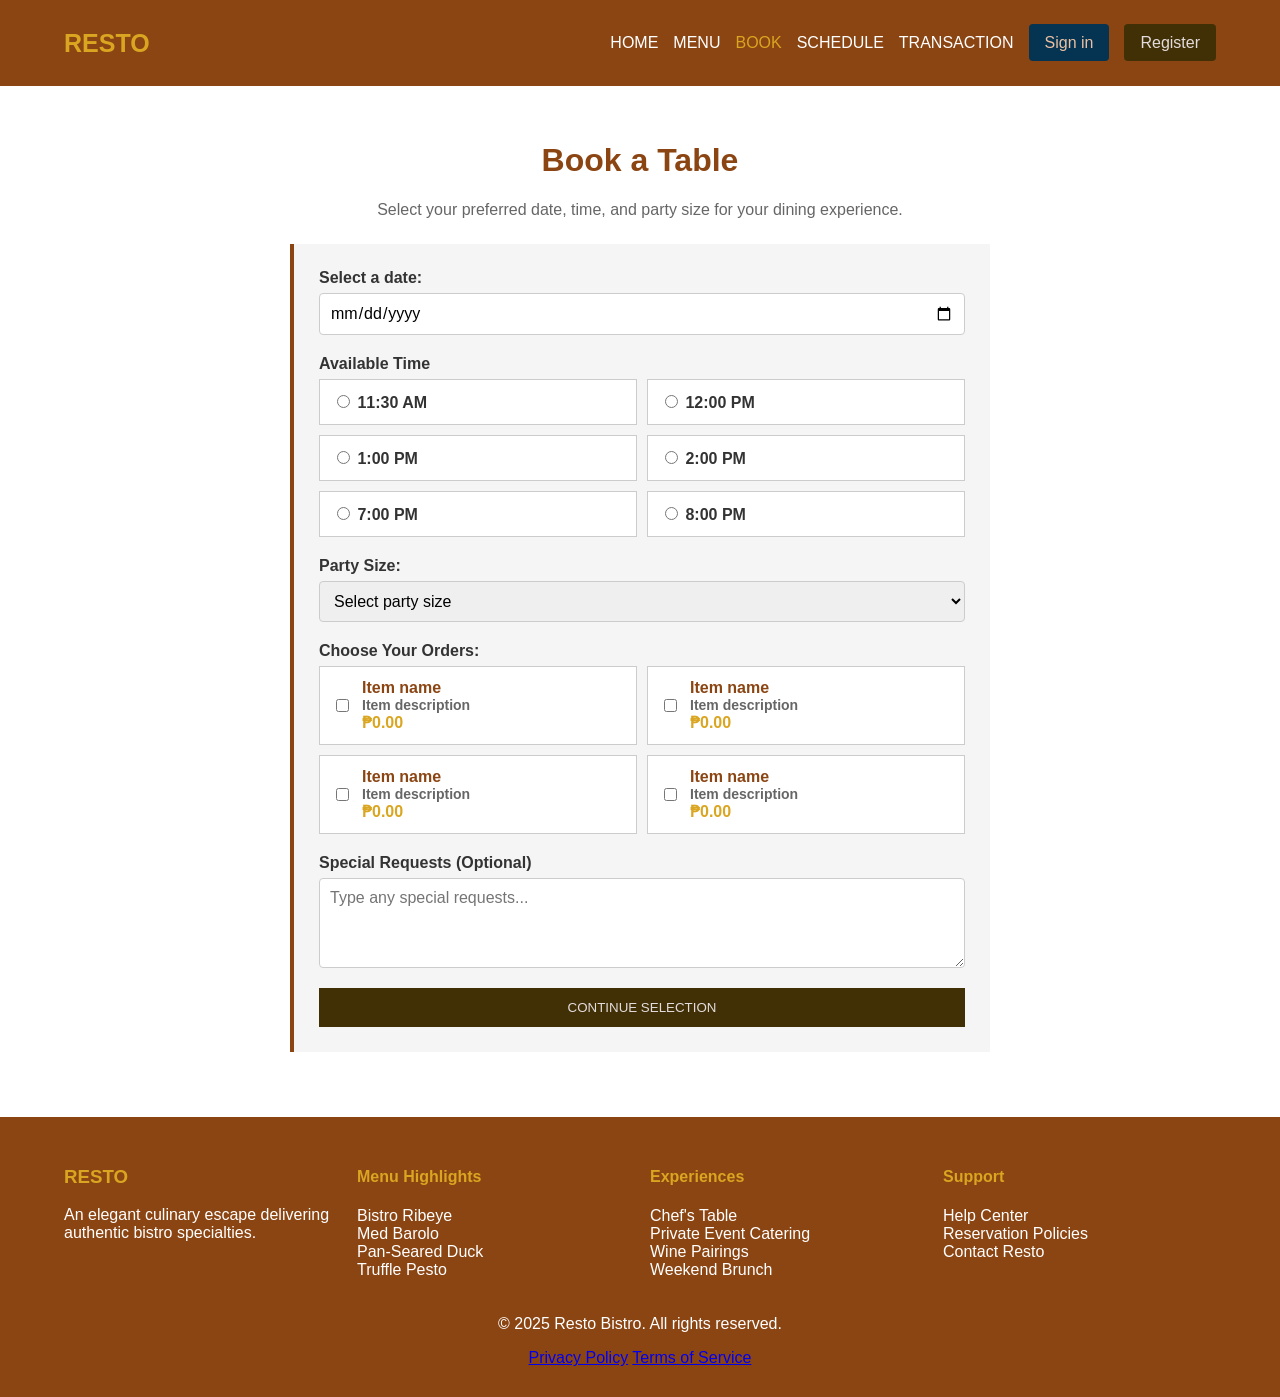
==== book.html @ 061dd834 "act" ====
<!DOCTYPE html>
<html lang="en">
<head>
    <meta charset="UTF-8">
    <meta name="viewport" content="width=device-width, initial-scale=1.0">
    <title>Resto Bistro - Book a Table</title>
    <link rel="stylesheet" href="styles/book.css">
</head>
<body>
    <header>
        <nav>
            <div class="logo">RESTO</div>
            <ul class="nav-links">
                <li><a href="index.html" >HOME</a></li>
                <li><a href="menu.html">MENU</a></li>
                <li><a href="book.html" class="active">BOOK</a></li>
                <li><a href="schedule.html">SCHEDULE</a></li>
                <li><a href="transaction.html">TRANSACTION</a></li>
                <li><a href="login.html" class="signin-btn">Sign in</a></li>
                <li><a href="register.html" class="register-btn">Register</a></li>
            </ul>
        </nav>
    </header>

    <main>
        <h1 class="page-title">Book a Table</h1>
        <p class="subtitle">Select your preferred date, time, and party size for your dining experience.</p>

        <form action="payment.html" method="POST" class="booking-form">
            <div class="form-group">
                <label>Select a date:</label>
                <input type="date" name="reservation_date" required>
            </div>

            <div class="form-group">
                <label>Available Time</label>
                <div class="time-slots">
                    <label class="time-slot"><input type="radio" name="time" value="11:30 AM"> 11:30 AM</label>
                    <label class="time-slot"><input type="radio" name="time" value="12:00 PM"> 12:00 PM</label>
                    <label class="time-slot"><input type="radio" name="time" value="1:00 PM"> 1:00 PM</label>
                    <label class="time-slot"><input type="radio" name="time" value="2:00 PM"> 2:00 PM</label>
                    <label class="time-slot"><input type="radio" name="time" value="7:00 PM"> 7:00 PM</label>
                    <label class="time-slot"><input type="radio" name="time" value="8:00 PM"> 8:00 PM</label>
                </div>
            </div>

            <div class="form-group">
                <label>Party Size:</label>
                <select name="party_size" required>
                    <option value="">Select party size</option>
                    <option value="1">1 person</option>
                    <option value="2">2 people</option>
                    <option value="3">3 people</option>
                    <option value="4">4 people</option>
                    <option value="5">5 people</option>
                    <option value="6">6 people</option>
                </select>
            </div>

            <div class="form-group">
                <label>Choose Your Orders:</label>
                <div class="order-options">
                    <label class="order-option">
                        <input type="checkbox" name="orders[]" value="item-1">
                        <span class="order-option-content">
                            <strong>Item name</strong>
                            <span>Item description</span>
                            <b>₱0.00</b>
                        </span>
                    </label>
                    <label class="order-option">
                        <input type="checkbox" name="orders[]" value="item-2">
                        <span class="order-option-content">
                            <strong>Item name</strong>
                            <span>Item description</span>
                            <b>₱0.00</b>
                        </span>
                    </label>
                    <label class="order-option">
                        <input type="checkbox" name="orders[]" value="item-3">
                        <span class="order-option-content">
                            <strong>Item name</strong>
                            <span>Item description</span>
                            <b>₱0.00</b>
                        </span>
                    </label>
                    <label class="order-option">
                        <input type="checkbox" name="orders[]" value="item-4">
                        <span class="order-option-content">
                            <strong>Item name</strong>
                            <span>Item description</span>
                            <b>₱0.00</b>
                        </span>
                    </label>
                </div>
            </div>

            <div class="form-group">
                <label>Special Requests (Optional)</label>
                <textarea name="special_requests" placeholder="Type any special requests..."></textarea>
            </div>

            <button type="submit" class="btn-primary">CONTINUE SELECTION</button>
        </form>
    </main>

    <footer>
        <div class="footer-content">
            <div class="footer-section">
                <h3>RESTO</h3>
                <p>An elegant culinary escape delivering authentic bistro specialties.</p>
            </div>
            <div class="footer-section">
                <h4>Menu Highlights</h4>
                <ul>
                    <li>Bistro Ribeye</li>
                    <li>Med Barolo</li>
                    <li>Pan-Seared Duck</li>
                    <li>Truffle Pesto</li>
                </ul>
            </div>
            <div class="footer-section">
                <h4>Experiences</h4>
                <ul>
                    <li>Chef's Table</li>
                    <li>Private Event Catering</li>
                    <li>Wine Pairings</li>
                    <li>Weekend Brunch</li>
                </ul>
            </div>
            <div class="footer-section">
                <h4>Support</h4>
                <ul>
                    <li>Help Center</li>
                    <li>Reservation Policies</li>
                    <li>Contact Resto</li>
                </ul>
            </div>
        </div>
        <div class="footer-bottom">
            <p>&copy; 2025 Resto Bistro. All rights reserved.</p>
            <div class="footer-links">
                <a href="#">Privacy Policy</a>
                <a href="#">Terms of Service</a>
            </div>
        </div>
    </footer>
</body>
</html>
---- styles/book.css ----
* {
    box-sizing: border-box;
}

body {
    margin: 0;
    font-family: Arial, sans-serif;
    color: #333;
}

header,
footer {
    background: #8b4513;
    color: white;
}

nav {
    display: flex;
    justify-content: space-between;
    align-items: center;
    padding: 18px 5%;
}

.logo {
    color: #daa520;
    font-size: 25px;
    font-weight: bold;
}

.nav-links {
    display: flex;
    gap: 15px;
    list-style: none;
}

.nav-links a {
    color: white;
    text-decoration: none;
}

.nav-links a:hover,
.nav-links .active {
    color: #daa520;
}

.signin-btn,
.register-btn {
    padding: 10px 16px;
    border-radius: 4px;
    text-decoration: none;
}

.signin-btn,
.btn-primary,
.view-btn {
    background: #053352;
    color: #ebc0a1 !important;
}

.register-btn,
.btn-primary,
.view-btn {
    background: #413006;
    color: #e3dcdc !important;
}

main {
    max-width: 850px;
    margin: auto;
    padding: 35px 20px;
}

.page-title,
.subtitle {
    text-align: center;
}

.page-title {
    color: #8b4513;
}

.subtitle {
    color: #666;
    margin-bottom: 25px;
}

.booking-form {
    max-width: 700px;
    margin: auto;
    padding: 25px;
    background: #f5f5f5;
    border-left: 4px solid #8b4513;
}

.form-group {
    display: flex;
    flex-direction: column;
    gap: 6px;
    margin-bottom: 20px;
}

label {
    font-weight: bold;
}

input,
select,
textarea {
    padding: 10px;
    border: 1px solid #ccc;
    border-radius: 4px;
    font: inherit;
}

textarea {
    min-height: 90px;
}

.time-slots,
.order-options {
    display: grid;
    grid-template-columns: repeat(2, 1fr);
    gap: 10px;
}

.time-slot,
.order-option {
    padding: 12px;
    background: white;
    border: 1px solid #ccc;
    cursor: pointer;
}

.time-slot:hover,
.order-option:hover {
    border-color: #8b4513;
}

.order-option {
    display: flex;
    gap: 10px;
}

.order-option-content {
    display: flex;
    flex-direction: column;
}

.order-option-content strong {
    color: #8b4513;
}

.order-option-content span {
    color: #666;
    font-size: 14px;
}

.order-option-content b {
    color: #daa520;
}

button {
    width: 100%;
    padding: 12px;
    border: 0;
    background: #8b4513;
    color: white;
    cursor: pointer;
}

button:hover {
    background: #654321;
}

footer {
    margin-top: 30px;
    padding: 30px 5%;
}

.footer-content {
    display: grid;
    grid-template-columns: repeat(4, 1fr);
    gap: 20px;
}

.footer-section h3,
.footer-section h4 {
    color: #daa520;
}

.footer-section ul {
    padding: 0;
    list-style: none;
}

.footer-bottom {
    margin-top: 20px;
    text-align: center;
}

@media (max-width: 700px) {
    nav {
        flex-direction: column;
    }

    .nav-links {
        flex-wrap: wrap;
        justify-content: center;
        padding: 0;
    }

    .time-slots,
    .footer-content {
        grid-template-columns: 1fr;
    }
}
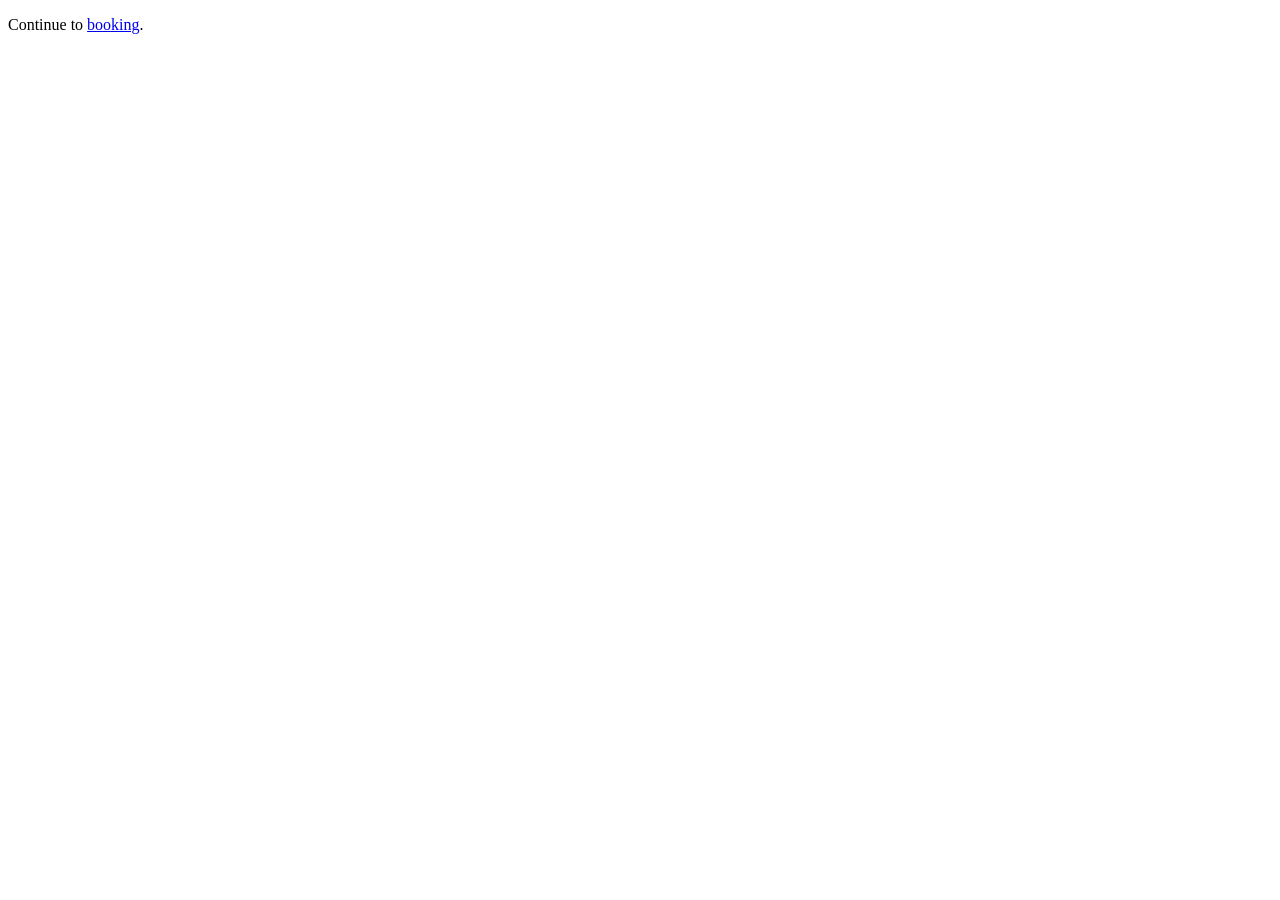
==== commit 3ce05d8f: "database" ====
--- a/book.html
+++ b/book.html
@@ -1,149 +1,2 @@
 <!DOCTYPE html>
-<html lang="en">
-<head>
-    <meta charset="UTF-8">
-    <meta name="viewport" content="width=device-width, initial-scale=1.0">
-    <title>Resto Bistro - Book a Table</title>
-    <link rel="stylesheet" href="styles/book.css">
-</head>
-<body>
-    <header>
-        <nav>
-            <div class="logo">RESTO</div>
-            <ul class="nav-links">
-                <li><a href="index.html" >HOME</a></li>
-                <li><a href="menu.html">MENU</a></li>
-                <li><a href="book.html" class="active">BOOK</a></li>
-                <li><a href="schedule.html">SCHEDULE</a></li>
-                <li><a href="transaction.html">TRANSACTION</a></li>
-                <li><a href="login.html" class="signin-btn">Sign in</a></li>
-                <li><a href="register.html" class="register-btn">Register</a></li>
-            </ul>
-        </nav>
-    </header>
-
-    <main>
-        <h1 class="page-title">Book a Table</h1>
-        <p class="subtitle">Select your preferred date, time, and party size for your dining experience.</p>
-
-        <form action="payment.html" method="POST" class="booking-form">
-            <div class="form-group">
-                <label>Select a date:</label>
-                <input type="date" name="reservation_date" required>
-            </div>
-
-            <div class="form-group">
-                <label>Available Time</label>
-                <div class="time-slots">
-                    <label class="time-slot"><input type="radio" name="time" value="11:30 AM"> 11:30 AM</label>
-                    <label class="time-slot"><input type="radio" name="time" value="12:00 PM"> 12:00 PM</label>
-                    <label class="time-slot"><input type="radio" name="time" value="1:00 PM"> 1:00 PM</label>
-                    <label class="time-slot"><input type="radio" name="time" value="2:00 PM"> 2:00 PM</label>
-                    <label class="time-slot"><input type="radio" name="time" value="7:00 PM"> 7:00 PM</label>
-                    <label class="time-slot"><input type="radio" name="time" value="8:00 PM"> 8:00 PM</label>
-                </div>
-            </div>
-
-            <div class="form-group">
-                <label>Party Size:</label>
-                <select name="party_size" required>
-                    <option value="">Select party size</option>
-                    <option value="1">1 person</option>
-                    <option value="2">2 people</option>
-                    <option value="3">3 people</option>
-                    <option value="4">4 people</option>
-                    <option value="5">5 people</option>
-                    <option value="6">6 people</option>
-                </select>
-            </div>
-
-            <div class="form-group">
-                <label>Choose Your Orders:</label>
-                <div class="order-options">
-                    <label class="order-option">
-                        <input type="checkbox" name="orders[]" value="item-1">
-                        <span class="order-option-content">
-                            <strong>Item name</strong>
-                            <span>Item description</span>
-                            <b>₱0.00</b>
-                        </span>
-                    </label>
-                    <label class="order-option">
-                        <input type="checkbox" name="orders[]" value="item-2">
-                        <span class="order-option-content">
-                            <strong>Item name</strong>
-                            <span>Item description</span>
-                            <b>₱0.00</b>
-                        </span>
-                    </label>
-                    <label class="order-option">
-                        <input type="checkbox" name="orders[]" value="item-3">
-                        <span class="order-option-content">
-                            <strong>Item name</strong>
-                            <span>Item description</span>
-                            <b>₱0.00</b>
-                        </span>
-                    </label>
-                    <label class="order-option">
-                        <input type="checkbox" name="orders[]" value="item-4">
-                        <span class="order-option-content">
-                            <strong>Item name</strong>
-                            <span>Item description</span>
-                            <b>₱0.00</b>
-                        </span>
-                    </label>
-                </div>
-            </div>
-
-            <div class="form-group">
-                <label>Special Requests (Optional)</label>
-                <textarea name="special_requests" placeholder="Type any special requests..."></textarea>
-            </div>
-
-            <button type="submit" class="btn-primary">CONTINUE SELECTION</button>
-        </form>
-    </main>
-
-    <footer>
-        <div class="footer-content">
-            <div class="footer-section">
-                <h3>RESTO</h3>
-                <p>An elegant culinary escape delivering authentic bistro specialties.</p>
-            </div>
-            <div class="footer-section">
-                <h4>Menu Highlights</h4>
-                <ul>
-                    <li>Bistro Ribeye</li>
-                    <li>Med Barolo</li>
-                    <li>Pan-Seared Duck</li>
-                    <li>Truffle Pesto</li>
-                </ul>
-            </div>
-            <div class="footer-section">
-                <h4>Experiences</h4>
-                <ul>
-                    <li>Chef's Table</li>
-                    <li>Private Event Catering</li>
-                    <li>Wine Pairings</li>
-                    <li>Weekend Brunch</li>
-                </ul>
-            </div>
-            <div class="footer-section">
-                <h4>Support</h4>
-                <ul>
-                    <li>Help Center</li>
-                    <li>Reservation Policies</li>
-                    <li>Contact Resto</li>
-                </ul>
-            </div>
-        </div>
-        <div class="footer-bottom">
-            <p>&copy; 2025 Resto Bistro. All rights reserved.</p>
-            <div class="footer-links">
-                <a href="#">Privacy Policy</a>
-                <a href="#">Terms of Service</a>
-            </div>
-        </div>
-    </footer>
-</body>
-</html>+<html lang="en"><head><meta charset="UTF-8"><meta http-equiv="refresh" content="0;url=book.php"><title>Resto Bistro - Book a Table</title></head><body><p>Continue to <a href="book.php">booking</a>.</p></body></html>
